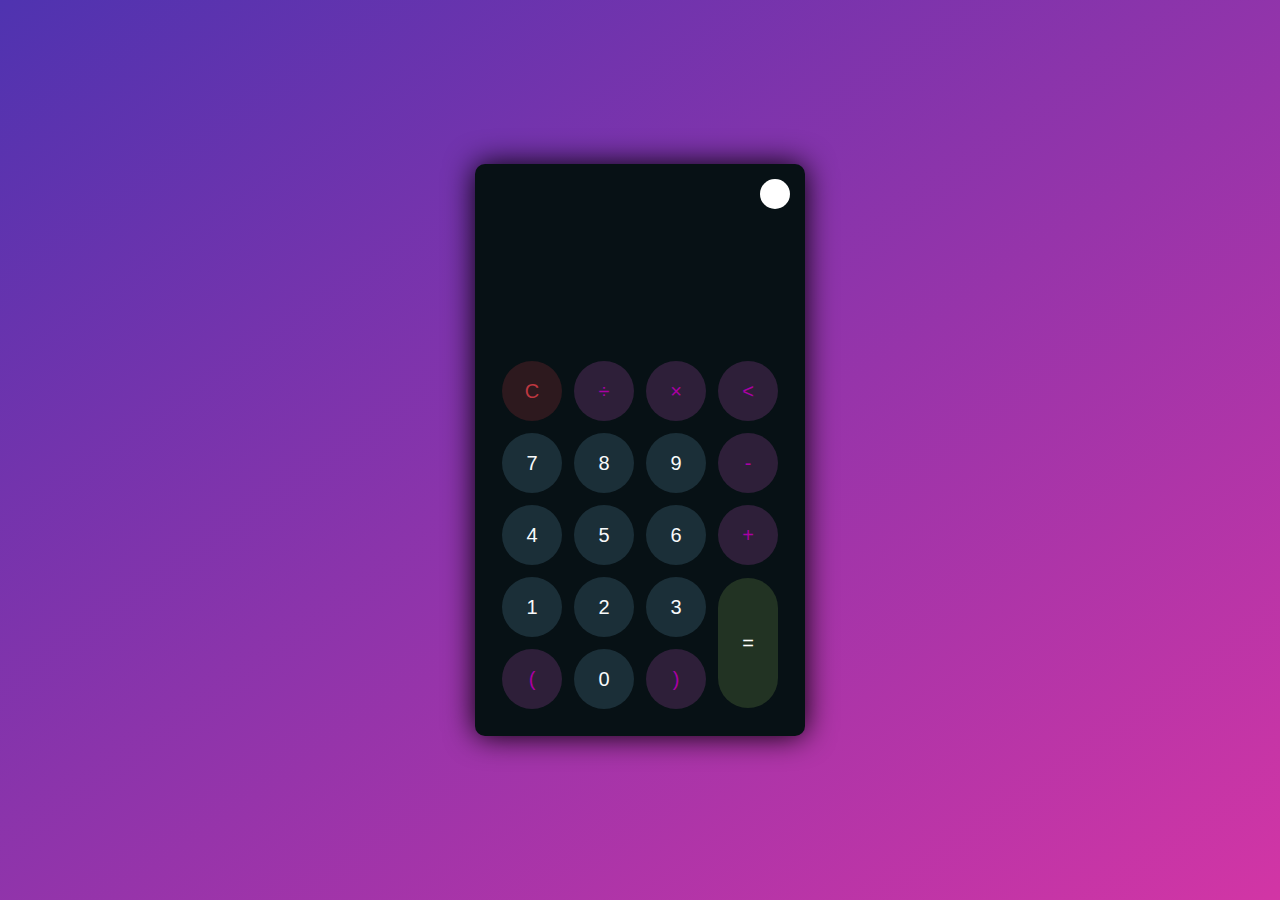
==== frontend/index.html @ b0864b16 "first commit frontend" ====
<!DOCTYPE html>
<html lang="en">
<head>
	<meta charset="UTF-8">
	<meta name="viewport" content="width=device-width, initial-scale=1.0">
	<title>Document</title>
	<link rel="stylesheet" href="css/style.css">
</head>
<body>
	<div class="container">
		<div class="calculator dark">
				<div class="theme-toggler active">
						<i class="toggler-icon"></i>
				</div>
				<div class="display-screen">
						<div id="display"></div>
				</div>
				<div class="buttons">
						<table>
								<tr>
										<td><button class="btn-operator" id="clear">C</button></td>
										<td><button class="btn-operator" id="/">&divide;</button></td>
										<td><button class="btn-operator" id="*">&times;</button></td>
										<td><button class="btn-operator" id="backspace"><</button></td>
								</tr>
								<tr>
										<td><button class="btn-number" id="7">7</button></td>
										<td><button class="btn-number" id="8">8</button></td>
										<td><button class="btn-number" id="9">9</button></td>
										<td><button class="btn-operator" id="-">-</button></td>
								</tr>
								<tr>
										<td><button class="btn-number" id="4">4</button></td>
										<td><button class="btn-number" id="5">5</button></td>
										<td><button class="btn-number" id="6">6</button></td>
										<td><button class="btn-operator" id="+">+</button></td>
								</tr>
								<tr>
										<td><button class="btn-number" id="1">1</button></td>
										<td><button class="btn-number" id="2">2</button></td>
										<td><button class="btn-number" id="3">3</button></td>
										<td rowspan="2"><button class="btn-equal" id="equal">=</button></td>
								</tr>
								<tr>
										<td><button class="btn-operator" id="(">(</button></td>
										<td><button class="btn-number" id="0">0</button></td>
										<td><button class="btn-operator" id=")">)</button></td>
								</tr>
						</table>
				</div>
		</div>
</div>
	<script src="./js/index.js"></script>
</body>
</html>
---- frontend/css/style.css ----
* {
	padding: 0;
	margin: 0;
	box-sizing: border-box;
	outline: 0;
	transition: all 0.5s ease;
}

body {
	font-family: sans-serif;
}

a {
	text-decoration: none;
	color: #fff;
}

body {
	background-image: linear-gradient( to bottom right, rgba(79,51,176,1.0),rgba(210,53,165));
}

.container {
	height: 100vh;
	width: 100vw;
	display: grid;
	place-items: center;
}

.calculator {
	position: relative;
	height: auto;
	width: auto;
	padding: 20px;
	border-radius: 10px;
	box-shadow: 0 0 30px #000;
}

.theme-toggler {
	position: absolute;
	top: 30px;
	right: 30px;
	color: #fff;
	cursor: pointer;
	z-index: 1;
}

.theme-toggler.active {
	color: #333;
}

.theme-toggler.active::before {
	background-color: #fff;
}

.theme-toggler::before {
	content: '';
	height: 30px;
	width: 30px;
	position: absolute;
	top: 50%;
	transform: translate(-50%, -50%);
	border-radius: 50%;
	background-color: #333;
	z-index: -1;
}

#display {
	margin: 0 10px;
	height: 150px;
	width: auto;
	max-width: 270px;
	display: flex;
	align-items: flex-end;
	justify-content: flex-end;
	font-size: 30px;
	margin-bottom: 20px;
	overflow-x: scroll;
}

#display::-webkit-scrollbar {
	display: block;
	height: 3px;
}

button {
	height: 60px;
	width: 60px;
	border: 0;
	border-radius: 30px;
	margin: 5px;
	font-size: 20px;
	cursor: pointer;
	transition: all 200ms ease;
}

button:hover {
	transform: scale(1.1);
}

button#equal {
	height: 130px;
}

/* light theme */

.calculator {
	background-color: #fff;
}

.calculator #display {
	color: #0a1e23;
}

.calculator button#clear {
	background-color: #ffd5d8;
	color: #fc4552;
}

.calculator button.btn-number {
	background-color: #c3eaff;
	color: #000000;
}

.calculator button.btn-operator {
	background-color: #ffd0fb;
	color: #f967f3;
}

.calculator button.btn-equal {
	background-color: #7fbdae;
	color: #000;
}

/* dark theme */

.calculator.dark {
	background-color: #071115;
}

.calculator.dark #display {
	color: #f8fafb;
}

.calculator.dark button#clear {
	background-color: #2d191e;
	color: #bd3740;
}

.calculator.dark button.btn-number {
	background-color: #1b2f38;
	color: #f8fafb;
}

.calculator.dark button.btn-operator {
	background-color: #2e1f39;
	color: #aa00a4;
}

.calculator.dark button.btn-equal {
	background-color: #223323;
	color: #ffffff;
}
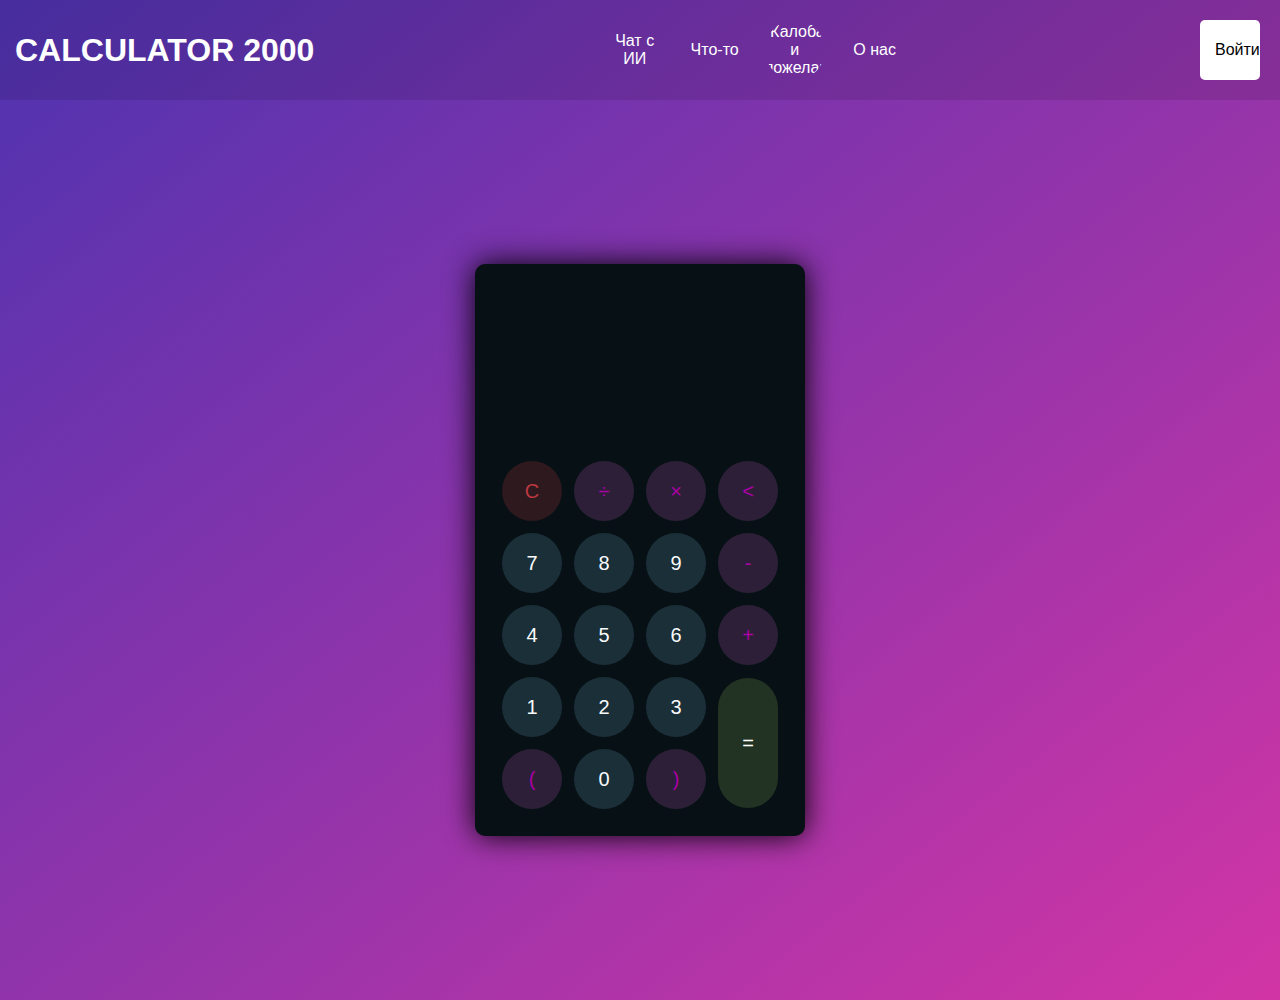
==== commit f26a0662: "Сохранение перед pull --rebase" ====
--- a/frontend/index.html
+++ b/frontend/index.html
@@ -1,55 +1,90 @@
 <!DOCTYPE html>
-<html lang="en">
+<html lang="ru">
 <head>
-	<meta charset="UTF-8">
-	<meta name="viewport" content="width=device-width, initial-scale=1.0">
-	<title>Document</title>
-	<link rel="stylesheet" href="css/style.css">
+    <meta charset="UTF-8">
+    <meta name="viewport" content="width=device-width, initial-scale=1.0">
+    <title>Calculator 2000</title>
+    <link rel="stylesheet" href="css/style.css">
 </head>
 <body>
-	<div class="container">
-		<div class="calculator dark">
-				<div class="theme-toggler active">
-						<i class="toggler-icon"></i>
-				</div>
-				<div class="display-screen">
-						<div id="display"></div>
-				</div>
-				<div class="buttons">
-						<table>
-								<tr>
-										<td><button class="btn-operator" id="clear">C</button></td>
-										<td><button class="btn-operator" id="/">&divide;</button></td>
-										<td><button class="btn-operator" id="*">&times;</button></td>
-										<td><button class="btn-operator" id="backspace"><</button></td>
-								</tr>
-								<tr>
-										<td><button class="btn-number" id="7">7</button></td>
-										<td><button class="btn-number" id="8">8</button></td>
-										<td><button class="btn-number" id="9">9</button></td>
-										<td><button class="btn-operator" id="-">-</button></td>
-								</tr>
-								<tr>
-										<td><button class="btn-number" id="4">4</button></td>
-										<td><button class="btn-number" id="5">5</button></td>
-										<td><button class="btn-number" id="6">6</button></td>
-										<td><button class="btn-operator" id="+">+</button></td>
-								</tr>
-								<tr>
-										<td><button class="btn-number" id="1">1</button></td>
-										<td><button class="btn-number" id="2">2</button></td>
-										<td><button class="btn-number" id="3">3</button></td>
-										<td rowspan="2"><button class="btn-equal" id="equal">=</button></td>
-								</tr>
-								<tr>
-										<td><button class="btn-operator" id="(">(</button></td>
-										<td><button class="btn-number" id="0">0</button></td>
-										<td><button class="btn-operator" id=")">)</button></td>
-								</tr>
-						</table>
-				</div>
-		</div>
+
+<header class='header'>
+    <h1>CALCULATOR 2000</h1>
+    <div class='link'>
+        <button class='Chat'>Чат с ИИ</button>
+        <button class='Chat'>Что-то</button>
+        <button class='Chat'>Жалоба и пожелания</button>
+        <button class='aboutUs'>О нас</button>
+    </div>
+    <button id="open-modal-btn">Войти</button>
+</header>
+
+<!-- Модальное окно -->
+<div id="auth-modal" class="modal">
+    <div class="modal-content">
+        <span class="close">&times;</span>
+        <h2 id="modal-title">Вход</h2>
+
+        <div id="login-form">
+            <input type="email" id="login-username" placeholder="Логин">
+            <input type="password" id="login-password" placeholder="Пароль">
+            <button id="login-btn">Войти</button>
+            <p>Нет аккаунта? <span id="switch-to-register">Зарегистрироваться</span></p>
+        </div>
+
+        <div id="register-form" style="display: none;">
+            <input type="email" id="register-username" placeholder="Логин">
+            <input type="password" id="register-password" placeholder="Пароль">
+            <input type="password" id="confirm-password" placeholder="Подтвердите пароль">
+            <button id="register-btn">Зарегистрироваться</button>
+            <p>Уже есть аккаунт? <span id="switch-to-login">Войти</span></p>
+        </div>
+
+        <p id="auth-status"></p>
+    </div>
 </div>
-	<script src="./js/index.js"></script>
+
+<div class="container">
+    <div class="calculator">
+        <div class="display-screen">
+            <div id="display"></div>
+        </div>
+        <div class="buttons">
+            <table>
+                <tr>
+                    <td><button class="btn-operator" id="clear">C</button></td>
+                    <td><button class="btn-operator" id="/">&divide;</button></td>
+                    <td><button class="btn-operator" id="*">&times;</button></td>
+                    <td><button class="btn-operator" id="backspace"><</button></td>
+                </tr>
+                <tr>
+                    <td><button class="btn-number" id="7">7</button></td>
+                    <td><button class="btn-number" id="8">8</button></td>
+                    <td><button class="btn-number" id="9">9</button></td>
+                    <td><button class="btn-operator" id="-">-</button></td>
+                </tr>
+                <tr>
+                    <td><button class="btn-number" id="4">4</button></td>
+                    <td><button class="btn-number" id="5">5</button></td>
+                    <td><button class="btn-number" id="6">6</button></td>
+                    <td><button class="btn-operator" id="+">+</button></td>
+                </tr>
+                <tr>
+                    <td><button class="btn-number" id="1">1</button></td>
+                    <td><button class="btn-number" id="2">2</button></td>
+                    <td><button class="btn-number" id="3">3</button></td>
+                    <td rowspan="2"><button class="btn-equal" id="equal">=</button></td>
+                </tr>
+                <tr>
+                    <td><button class="btn-operator" id="(">(</button></td>
+                    <td><button class="btn-number" id="0">0</button></td>
+                    <td><button class="btn-operator" id=")">)</button></td>
+                </tr>
+            </table>
+        </div>
+    </div>
+</div>
+
+<script src="./js/index.js"></script>
 </body>
-</html>+</html>
--- a/frontend/css/style.css
+++ b/frontend/css/style.css
@@ -4,6 +4,12 @@
 	box-sizing: border-box;
 	outline: 0;
 	transition: all 0.5s ease;
+	overflow-y: hidden;
+	overflow-x: hidden;
+}
+
+h1 {
+	color: #fff;
 }
 
 body {
@@ -18,6 +24,82 @@
 body {
 	background-image: linear-gradient( to bottom right, rgba(79,51,176,1.0),rgba(210,53,165));
 }
+
+.header {
+	display: flex;
+	justify-content: space-between;
+	align-items: center;
+	padding: 15px;
+	background: rgba(0, 0, 0, 0.1);
+}
+
+.link {
+	display: flex;
+	gap: 10px;
+}
+
+.link button {
+	background: none;
+	border: none;
+	color: white;
+	font-size: 16px;
+	cursor: pointer;
+}
+
+.link button:hover {
+	text-decoration: underline;
+}
+
+#open-modal-btn {
+	padding: 8px 15px;
+	border: none;
+	border-radius: 5px;
+	cursor: pointer;
+	font-size: 16px;
+	background: white;
+}
+
+.modal {
+	display: none;
+	position: fixed;
+	top: 50%;
+	left: 50%;
+	transform: translate(-50%, -50%);
+	background: white;
+	padding: 20px;
+	border-radius: 10px;
+	box-shadow: 0 0 15px rgba(0, 0, 0, 0.3);
+	min-width: 300px;
+}
+
+.modal-content {
+	text-align: center;
+}
+
+.modal input {
+	width: 90%;
+	padding: 8px;
+	margin: 5px 0;
+	border: 1px solid #ccc;
+	border-radius: 5px;
+}
+
+.modal button {
+	width: 100%;
+	padding: 8px;
+	border: none;
+	background: #4f33b0;
+	color: white;
+	border-radius: 5px;
+	cursor: pointer;
+	font-size: 16px;
+}
+
+.modal button:hover {
+	background: #371e8a;
+}
+
+
 
 .container {
 	height: 100vh;
@@ -35,34 +117,6 @@
 	box-shadow: 0 0 30px #000;
 }
 
-.theme-toggler {
-	position: absolute;
-	top: 30px;
-	right: 30px;
-	color: #fff;
-	cursor: pointer;
-	z-index: 1;
-}
-
-.theme-toggler.active {
-	color: #333;
-}
-
-.theme-toggler.active::before {
-	background-color: #fff;
-}
-
-.theme-toggler::before {
-	content: '';
-	height: 30px;
-	width: 30px;
-	position: absolute;
-	top: 50%;
-	transform: translate(-50%, -50%);
-	border-radius: 50%;
-	background-color: #333;
-	z-index: -1;
-}
 
 #display {
 	margin: 0 10px;
@@ -101,62 +155,31 @@
 	height: 130px;
 }
 
-/* light theme */
 
 .calculator {
-	background-color: #fff;
+	background-color: #071115;
 }
 
 .calculator #display {
-	color: #0a1e23;
+	color: #f8fafb;
 }
 
 .calculator button#clear {
-	background-color: #ffd5d8;
-	color: #fc4552;
-}
-
-.calculator button.btn-number {
-	background-color: #c3eaff;
-	color: #000000;
-}
-
-.calculator button.btn-operator {
-	background-color: #ffd0fb;
-	color: #f967f3;
-}
-
-.calculator button.btn-equal {
-	background-color: #7fbdae;
-	color: #000;
-}
-
-/* dark theme */
-
-.calculator.dark {
-	background-color: #071115;
-}
-
-.calculator.dark #display {
-	color: #f8fafb;
-}
-
-.calculator.dark button#clear {
 	background-color: #2d191e;
 	color: #bd3740;
 }
 
-.calculator.dark button.btn-number {
+.calculator button.btn-number {
 	background-color: #1b2f38;
 	color: #f8fafb;
 }
 
-.calculator.dark button.btn-operator {
+.calculator button.btn-operator {
 	background-color: #2e1f39;
 	color: #aa00a4;
 }
 
-.calculator.dark button.btn-equal {
+.calculator button.btn-equal {
 	background-color: #223323;
 	color: #ffffff;
 }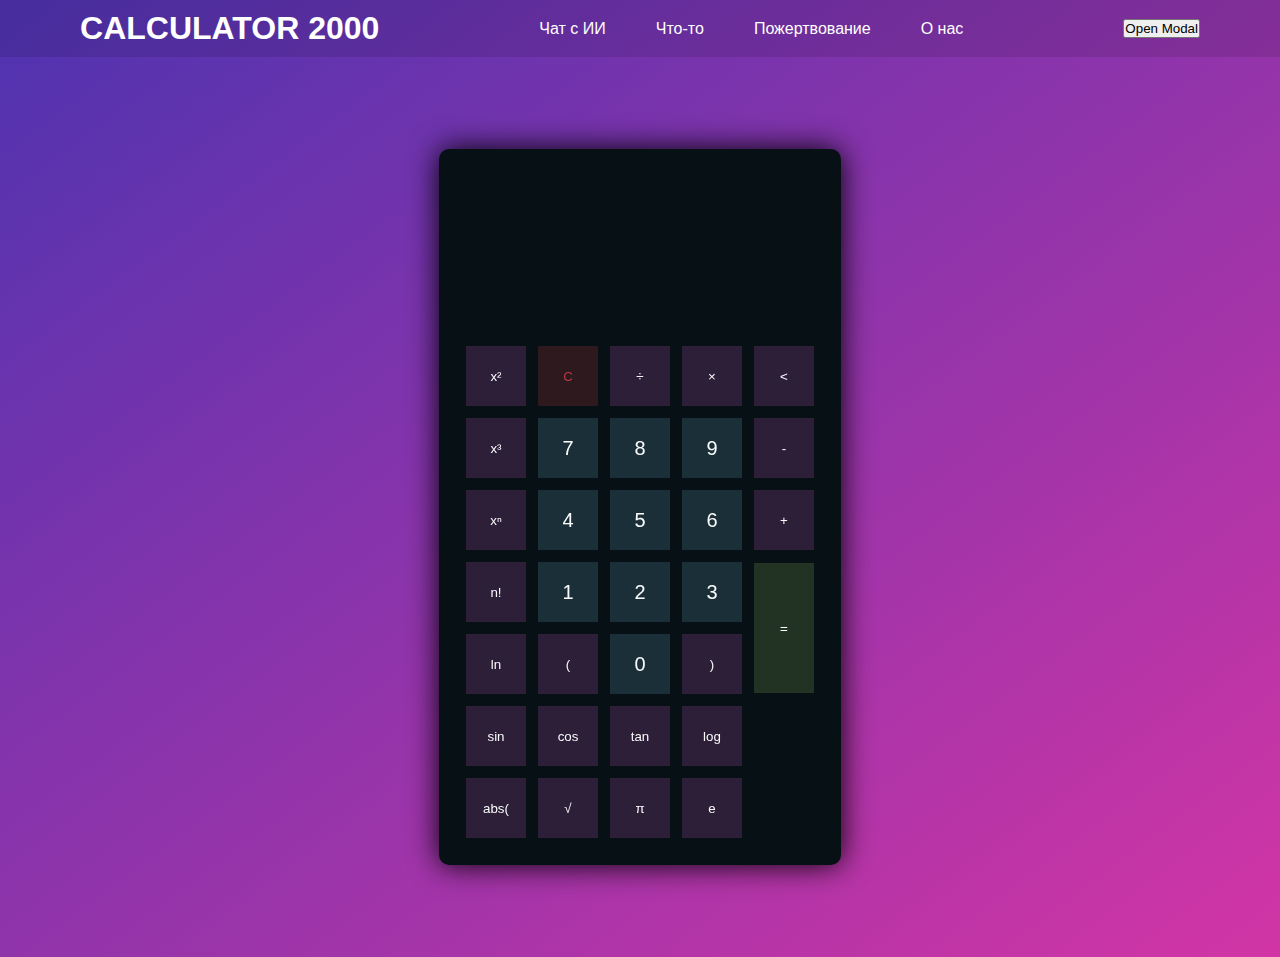
==== commit 27178d13: "add: header, more values for calculator, modal" ====
--- a/frontend/index.html
+++ b/frontend/index.html
@@ -1,90 +1,124 @@
 <!DOCTYPE html>
 <html lang="ru">
-<head>
-    <meta charset="UTF-8">
-    <meta name="viewport" content="width=device-width, initial-scale=1.0">
-    <title>Calculator 2000</title>
-    <link rel="stylesheet" href="css/style.css">
-</head>
-<body>
+	<head>
+		<meta charset="UTF-8" />
+		<meta name="viewport" content="width=device-width, initial-scale=1.0" />
+		<title>Calculator 2000</title>
+		<link rel="stylesheet" href="css/style.css" />
+	</head>
+	<body>
+		<header class="header">
+			<h1>CALCULATOR 2000</h1>
+			<div class="link">
+				<button class="Chat">Чат с ИИ</button>
+				<button class="Chat">Что-то</button>
+				<button class="Chat">Пожертвование</button>
+				<button class="aboutUs">О нас</button>
+			</div>
+			<button data-modal-target="#modal">Open Modal</button>
+		</header>
 
-<header class='header'>
-    <h1>CALCULATOR 2000</h1>
-    <div class='link'>
-        <button class='Chat'>Чат с ИИ</button>
-        <button class='Chat'>Что-то</button>
-        <button class='Chat'>Жалоба и пожелания</button>
-        <button class='aboutUs'>О нас</button>
-    </div>
-    <button id="open-modal-btn">Войти</button>
-</header>
+		<!-- Модальное окно для регистрации -->
+		<div class="modal" id="modal">
+			<div class="modal-header">
+				<div class="title">Регистрация</div>
+				<button data-close-button class="close-button">&times;</button>
+			</div>
+			<div class="modal-body">
+				<form id="registration-form">
+					<label for="username">Логин:</label>
+					<input
+						type="text"
+						id="username"
+						name="username"
+						required
+						placeholder="Введите логин"
+					/>
 
-<!-- Модальное окно -->
-<div id="auth-modal" class="modal">
-    <div class="modal-content">
-        <span class="close">&times;</span>
-        <h2 id="modal-title">Вход</h2>
+					<label for="password">Пароль:</label>
+					<input
+						type="password"
+						id="password"
+						name="password"
+						required
+						placeholder="Введите пароль"
+					/>
 
-        <div id="login-form">
-            <input type="email" id="login-username" placeholder="Логин">
-            <input type="password" id="login-password" placeholder="Пароль">
-            <button id="login-btn">Войти</button>
-            <p>Нет аккаунта? <span id="switch-to-register">Зарегистрироваться</span></p>
-        </div>
+					<label for="confirm-password">Подтверждение пароля:</label>
+					<input
+						type="password"
+						id="confirm-password"
+						name="confirm-password"
+						required
+						placeholder="Подтвердите пароль"
+					/>
 
-        <div id="register-form" style="display: none;">
-            <input type="email" id="register-username" placeholder="Логин">
-            <input type="password" id="register-password" placeholder="Пароль">
-            <input type="password" id="confirm-password" placeholder="Подтвердите пароль">
-            <button id="register-btn">Зарегистрироваться</button>
-            <p>Уже есть аккаунт? <span id="switch-to-login">Войти</span></p>
-        </div>
+					<button type="submit" id="register-btn">Зарегистрироваться</button>
+				</form>
+			</div>
+		</div>
+		<div id="overlay"></div>
 
-        <p id="auth-status"></p>
-    </div>
-</div>
+		<div class="container">
+			<div class="calculator">
+				<div class="display-screen">
+					<div id="display"></div>
+				</div>
+				<div class="buttons">
+					<table>
+						<tr>
+							<td><button class="btn-operator" id="square">x²</button></td>
+							<td><button class="btn-operator" id="clear">C</button></td>
+							<td><button class="btn-operator" id="/">&divide;</button></td>
+							<td><button class="btn-operator" id="*">&times;</button></td>
+							<td><button class="btn-operator" id="backspace"><</button></td>
+						</tr>
+						<tr>
+							<td><button class="btn-operator" id="cube">x³</button></td>
+							<td><button class="btn-number" id="7">7</button></td>
+							<td><button class="btn-number" id="8">8</button></td>
+							<td><button class="btn-number" id="9">9</button></td>
+							<td><button class="btn-operator" id="-">-</button></td>
+						</tr>
+						<tr>
+							<td><button class="btn-operator" id="pow">xⁿ</button></td>
+							<td><button class="btn-number" id="4">4</button></td>
+							<td><button class="btn-number" id="5">5</button></td>
+							<td><button class="btn-number" id="6">6</button></td>
+							<td><button class="btn-operator" id="+">+</button></td>
+						</tr>
+						<tr>
+							<td><button class="btn-operator" id="fact">n!</button></td>
+							<td><button class="btn-number" id="1">1</button></td>
+							<td><button class="btn-number" id="2">2</button></td>
+							<td><button class="btn-number" id="3">3</button></td>
+							<td rowspan="2">
+								<button class="btn-equal" id="equal">=</button>
+							</td>
+						</tr>
+						<tr>
+							<td><button class="btn-operator" id="ln">ln</button></td>
+							<td><button class="btn-operator" id="(">(</button></td>
+							<td><button class="btn-number" id="0">0</button></td>
+							<td><button class="btn-operator" id=")">)</button></td>
+						</tr>
+						<tr>
+							<td><button class="btn-operator" id="sin">sin</button></td>
+							<td><button class="btn-operator" id="cos">cos</button></td>
+							<td><button class="btn-operator" id="tan">tan</button></td>
+							<td><button class="btn-operator" id="log">log</button></td>
+						</tr>
+						<tr>
+							<td><button class="btn-operator" id="abs">abs(</button></td>
+							<td><button class="btn-operator" id="sqrt">√</button></td>
+							<td><button class="btn-operator" id="pi">π</button></td>
+							<td><button class="btn-operator" id="e">e</button></td>
+						</tr>
+					</table>
+				</div>
+			</div>
+		</div>
 
-<div class="container">
-    <div class="calculator">
-        <div class="display-screen">
-            <div id="display"></div>
-        </div>
-        <div class="buttons">
-            <table>
-                <tr>
-                    <td><button class="btn-operator" id="clear">C</button></td>
-                    <td><button class="btn-operator" id="/">&divide;</button></td>
-                    <td><button class="btn-operator" id="*">&times;</button></td>
-                    <td><button class="btn-operator" id="backspace"><</button></td>
-                </tr>
-                <tr>
-                    <td><button class="btn-number" id="7">7</button></td>
-                    <td><button class="btn-number" id="8">8</button></td>
-                    <td><button class="btn-number" id="9">9</button></td>
-                    <td><button class="btn-operator" id="-">-</button></td>
-                </tr>
-                <tr>
-                    <td><button class="btn-number" id="4">4</button></td>
-                    <td><button class="btn-number" id="5">5</button></td>
-                    <td><button class="btn-number" id="6">6</button></td>
-                    <td><button class="btn-operator" id="+">+</button></td>
-                </tr>
-                <tr>
-                    <td><button class="btn-number" id="1">1</button></td>
-                    <td><button class="btn-number" id="2">2</button></td>
-                    <td><button class="btn-number" id="3">3</button></td>
-                    <td rowspan="2"><button class="btn-equal" id="equal">=</button></td>
-                </tr>
-                <tr>
-                    <td><button class="btn-operator" id="(">(</button></td>
-                    <td><button class="btn-number" id="0">0</button></td>
-                    <td><button class="btn-operator" id=")">)</button></td>
-                </tr>
-            </table>
-        </div>
-    </div>
-</div>
-
-<script src="./js/index.js"></script>
-</body>
+		<script src="./js/index.js" defer></script>
+	</body>
 </html>
--- a/frontend/css/style.css
+++ b/frontend/css/style.css
@@ -27,15 +27,15 @@
 
 .header {
 	display: flex;
-	justify-content: space-between;
+	justify-content: space-around;
 	align-items: center;
-	padding: 15px;
+	padding: 10px 0 10px 0;
 	background: rgba(0, 0, 0, 0.1);
 }
 
 .link {
 	display: flex;
-	gap: 10px;
+	gap: 50px;
 }
 
 .link button {
@@ -49,57 +49,6 @@
 .link button:hover {
 	text-decoration: underline;
 }
-
-#open-modal-btn {
-	padding: 8px 15px;
-	border: none;
-	border-radius: 5px;
-	cursor: pointer;
-	font-size: 16px;
-	background: white;
-}
-
-.modal {
-	display: none;
-	position: fixed;
-	top: 50%;
-	left: 50%;
-	transform: translate(-50%, -50%);
-	background: white;
-	padding: 20px;
-	border-radius: 10px;
-	box-shadow: 0 0 15px rgba(0, 0, 0, 0.3);
-	min-width: 300px;
-}
-
-.modal-content {
-	text-align: center;
-}
-
-.modal input {
-	width: 90%;
-	padding: 8px;
-	margin: 5px 0;
-	border: 1px solid #ccc;
-	border-radius: 5px;
-}
-
-.modal button {
-	width: 100%;
-	padding: 8px;
-	border: none;
-	background: #4f33b0;
-	color: white;
-	border-radius: 5px;
-	cursor: pointer;
-	font-size: 16px;
-}
-
-.modal button:hover {
-	background: #371e8a;
-}
-
-
 
 .container {
 	height: 100vh;
@@ -136,25 +85,10 @@
 	height: 3px;
 }
 
-button {
-	height: 60px;
-	width: 60px;
-	border: 0;
-	border-radius: 30px;
-	margin: 5px;
-	font-size: 20px;
-	cursor: pointer;
-	transition: all 200ms ease;
-}
-
 button:hover {
 	transform: scale(1.1);
+	cursor: pointer;
 }
-
-button#equal {
-	height: 130px;
-}
-
 
 .calculator {
 	background-color: #071115;
@@ -172,14 +106,89 @@
 .calculator button.btn-number {
 	background-color: #1b2f38;
 	color: #f8fafb;
+	height: 60px;
+	width: 60px;
+	border: 0;
+	margin: 5px;
+	font-size: 20px;
+	transition: all 200ms ease;
 }
 
 .calculator button.btn-operator {
 	background-color: #2e1f39;
-	color: #aa00a4;
+	color: #f8fafb;
+	border: 0;
+	margin: 5px;
+	height: 60px;
+	width: 60px;
 }
 
 .calculator button.btn-equal {
 	background-color: #223323;
 	color: #ffffff;
+	height: 130px;
+	width: 60px;
+	margin: 5px;
+	border: 0;
+}
+
+.modal {
+  position: fixed;
+  top: 50%;
+  left: 50%;
+  transform: translate(-50%, -50%) scale(0);
+  transition: 200ms ease-in-out;
+  border: 1px solid black;
+  border-radius: 10px;
+  z-index: 10;
+  background-color: white;
+  width: 500px;
+  max-width: 80%;
+}
+
+.modal.active {
+  transform: translate(-50%, -50%) scale(1);
+}
+
+.modal-header {
+  padding: 10px 15px;
+  display: flex;
+  justify-content: space-between;
+  align-items: center;
+  border-bottom: 1px solid black;
+}
+
+.modal-header .title {
+  font-size: 1.25rem;
+  font-weight: bold;
+}
+
+.modal-header .close-button {
+  cursor: pointer;
+  border: none;
+  outline: none;
+  background: none;
+  font-size: 1.25rem;
+  font-weight: bold;
+}
+
+.modal-body {
+  padding: 10px 15px;
+}
+
+#overlay {
+  position: fixed;
+  opacity: 0;
+  transition: 200ms ease-in-out;
+  top: 0;
+  left: 0;
+  right: 0;
+  bottom: 0;
+  background-color: rgba(0, 0, 0, .5);
+  pointer-events: none;
+}
+
+#overlay.active {
+  opacity: 1;
+  pointer-events: all;
 }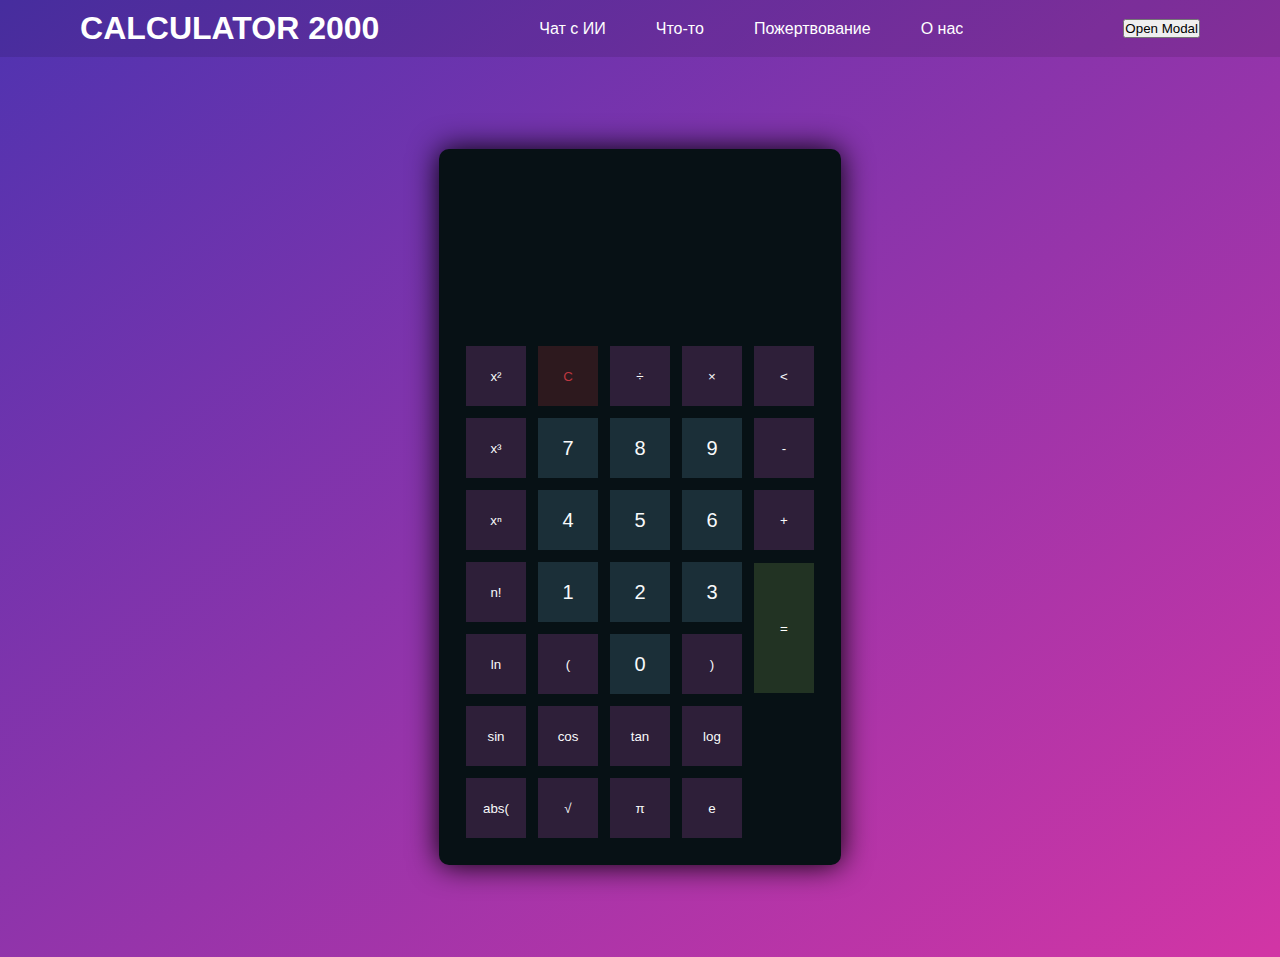
==== commit 823a69b9: "add: authorization for modal, api" ====
--- a/frontend/index.html
+++ b/frontend/index.html
@@ -119,6 +119,7 @@
 			</div>
 		</div>
 
+		<script src="./js/auth.js"></script>
 		<script src="./js/index.js" defer></script>
 	</body>
 </html>
--- a/frontend/css/style.css
+++ b/frontend/css/style.css
@@ -131,64 +131,98 @@
 	margin: 5px;
 	border: 0;
 }
-
+/* === Стили для модального окна регистрации === */
 .modal {
-  position: fixed;
-  top: 50%;
-  left: 50%;
-  transform: translate(-50%, -50%) scale(0);
-  transition: 200ms ease-in-out;
-  border: 1px solid black;
-  border-radius: 10px;
-  z-index: 10;
-  background-color: white;
-  width: 500px;
-  max-width: 80%;
+	position: fixed;
+	top: 50%;
+	left: 50%;
+	transform: translate(-50%, -50%);
+	width: 400px;
+	background: white;
+	padding: 20px;
+	border-radius: 10px;
+	box-shadow: 0 4px 10px rgba(0, 0, 0, 0.3);
+	z-index: 1000;
+	opacity: 0;
+	visibility: hidden;
+	transition: opacity 0.3s ease, visibility 0.3s ease;
 }
 
 .modal.active {
-  transform: translate(-50%, -50%) scale(1);
+	opacity: 1;
+	visibility: visible;
 }
 
 .modal-header {
-  padding: 10px 15px;
-  display: flex;
-  justify-content: space-between;
-  align-items: center;
-  border-bottom: 1px solid black;
+	display: flex;
+	justify-content: space-between;
+	align-items: center;
+	border-bottom: 1px solid #ddd;
+	padding-bottom: 10px;
 }
 
 .modal-header .title {
-  font-size: 1.25rem;
-  font-weight: bold;
-}
-
-.modal-header .close-button {
-  cursor: pointer;
-  border: none;
-  outline: none;
-  background: none;
-  font-size: 1.25rem;
-  font-weight: bold;
+	font-size: 1.2rem;
+	font-weight: bold;
+}
+
+.close-button {
+	background: none;
+	border: none;
+	font-size: 1.5rem;
+	cursor: pointer;
+	color: #666;
 }
 
 .modal-body {
-  padding: 10px 15px;
+	padding-top: 10px;
+}
+
+.modal-body label {
+	display: block;
+	margin: 10px 0 5px;
+	font-weight: bold;
+}
+
+.modal-body input {
+	width: 100%;
+	padding: 8px;
+	margin-bottom: 10px;
+	border: 1px solid #ccc;
+	border-radius: 5px;
+	font-size: 1rem;
+}
+
+.modal-body button {
+	width: 100%;
+	padding: 10px;
+	background: #007bff;
+	color: white;
+	border: none;
+	border-radius: 5px;
+	font-size: 1rem;
+	cursor: pointer;
+	transition: background 0.3s;
+}
+
+.modal-body button:hover {
+	background: #0056b3;
 }
 
 #overlay {
-  position: fixed;
-  opacity: 0;
-  transition: 200ms ease-in-out;
-  top: 0;
-  left: 0;
-  right: 0;
-  bottom: 0;
-  background-color: rgba(0, 0, 0, .5);
-  pointer-events: none;
+	position: fixed;
+	top: 0;
+	left: 0;
+	width: 100%;
+	height: 100%;
+	background: rgba(0, 0, 0, 0.5);
+	z-index: 999;
+	opacity: 0;
+	visibility: hidden;
+	transition: opacity 0.3s ease, visibility 0.3s ease;
 }
 
 #overlay.active {
-  opacity: 1;
-  pointer-events: all;
-}+	opacity: 1;
+	visibility: visible;
+}
